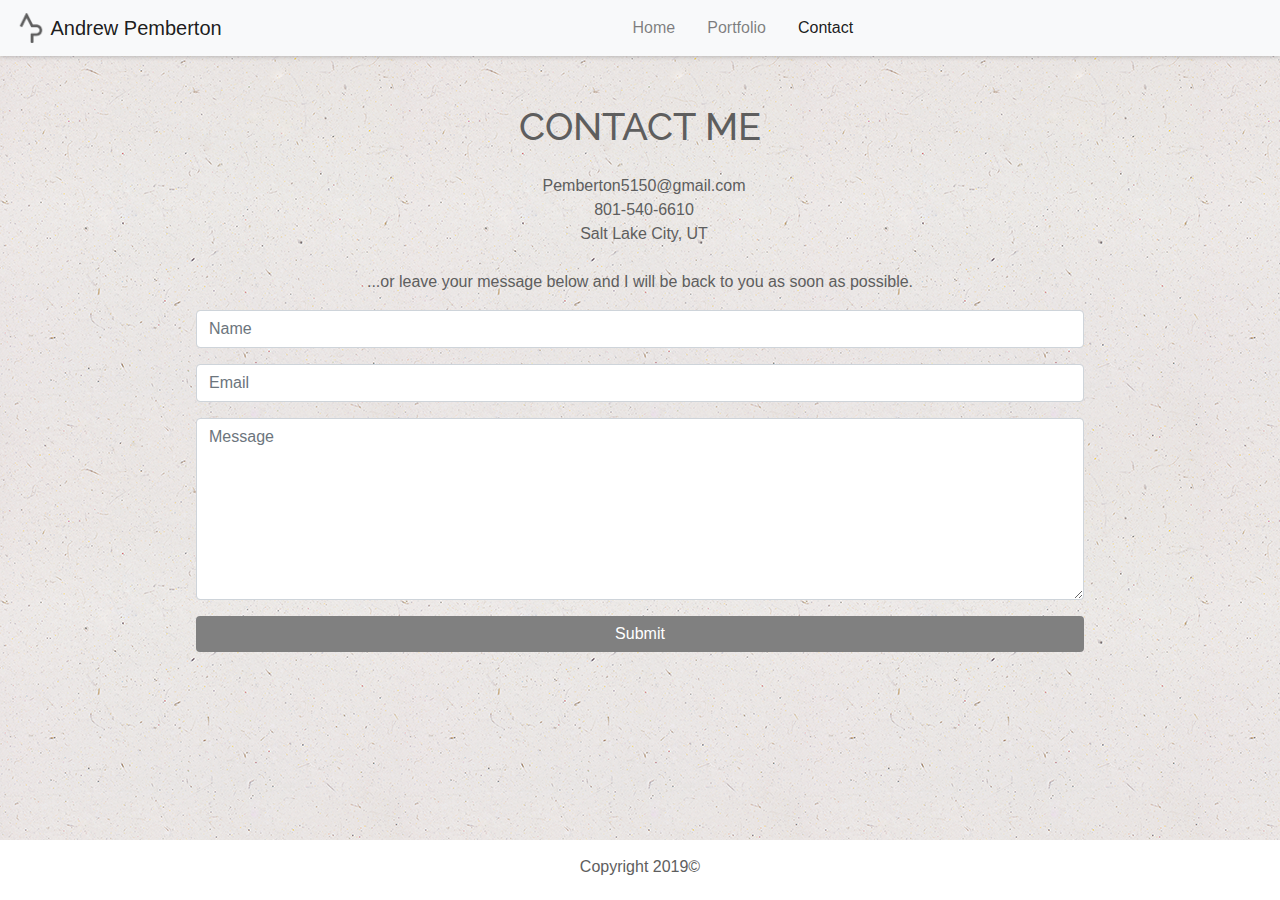
==== contact.html @ 3ea1a40b "responsive portfolio with media quries" ====
<!doctype html>
<html lang="en">
  <head>
    <title>Andrew Pemberton's Portfolio</title>
    <!-- Required meta tags -->
    <meta charset="utf-8">
    <meta name="viewport" content="width=device-width, initial-scale=1, shrink-to-fit=no">

    <!-- Bootstrap CSS -->
    <link rel="stylesheet" type="text/css" href="reset.css" >
    <link rel="stylesheet" href="https://stackpath.bootstrapcdn.com/bootstrap/4.3.1/css/bootstrap.min.css" integrity="sha384-ggOyR0iXCbMQv3Xipma34MD+dH/1fQ784/j6cY/iJTQUOhcWr7x9JvoRxT2MZw1T" crossorigin="anonymous">
    <link rel="stylesheet" type="text/css" href="style.css" >
    <link href="https://fonts.googleapis.com/css?family=Raleway:900&display=swap" rel="stylesheet">
    </head>
  <body>

    <!--Hidden until Media 640px-->
    <div class="container" id="hdn-hdr">
      <div class="row">
        <div class="col-md-12">
          <img src="logo.png" alt="Andrew Leigh Pemberton Logo" width="40" height="40">
          <h1>ANDREW PEMBERTON</h1>
      </a>
        </div>
      </div>
    </div>

    <!--Nav Bar-->
    <nav class="navbar navbar-expand-lg navbar-light bg-light">
      <a class="navbar-brand" href="index.html">
        <img src="logo.png" alt="Andrew Leigh Pemberton Logo" width="30" height="30" class="d-inline-block align-top">
        Andrew Pemberton
      </a>
      <button class="navbar-toggler" type="button" data-toggle="collapse" data-target="#navbarNav" aria-controls="navbarNav" aria-expanded="false" aria-label="Toggle navigation">
        <span class="navbar-toggler-icon"></span>
      </button>
      <div class="collapse navbar-collapse" id="navbarNav">
        <ul class="navbar-nav">
          <li class="nav-item">
            <a class="nav-link" href="index.html">Home</a>
          </li>
          <li class="nav-item">
            <a class="nav-link" href="portfolio.html">Portfolio</a>
          </li>
          <li class="nav-item  active">
            <a class="nav-link" href="contact.html">Contact <span class="sr-only">(current)</span></a>
          </li>
        </ul>
      </div>
    </nav>
    </div>

    <!--Contact Form-->
    <section class="resume-section p-4 p-lg-5 text-center" id="contact">
        <div class="my-auto">
          <h1 class="mb-4">CONTACT ME</h1>

          <ul class="fa-ul mb-4 ml-0">
            <li id="mail-address">

                <i class="fas fa-envelope-open mr-2 contact-icons"></i
                >Pemberton5150@gmail.com</a
              >
            </li>
            <li>
              <i class="fas fa-mobile-alt mr-2 contact-icons"></i>801-540-6610
            </li>
            <li>
              <i class="fas fa-map-marker-alt mr-2 contact-icons"></i>Salt Lake City, UT
            </li>
          </ul>

          <p>
            ...or leave your message below and I will be back to you as soon as
            possible.
          </p>

          <form
            class="contact-form d-flex flex-column align-items-center"
            action="#"
            method="POST"
          >
            <div class="form-group w-75">
              <input
                type="name"
                class="form-control"
                placeholder="Name"
                name="name"
                required
              />
            </div>
            <div class="form-group w-75">
              <input
                type="email"
                class="form-control"
                placeholder="Email"
                name="name"
                required
              />
            </div>

            <div class="form-group w-75">
              <textarea
                class="form-control"
                type="text"
                placeholder="Message"
                rows="7"
                name="name"
                required
              ></textarea>
            </div>

            <button type="submit" class="btn btn-submit btn-info w-75">Submit</button>
          </form>
        </div>
      </section>

      <!-- Footer Info -->
    <div id="footer">
      <div class="container">
        <p class="footer-block">Copyright 2019©</p>
      </div>
    </div>
    <!-- Optional JavaScript -->
    <!-- jQuery first, then Popper.js, then Bootstrap JS -->
    <script src="https://code.jquery.com/jquery-3.3.1.slim.min.js" integrity="sha384-q8i/X+965DzO0rT7abK41JStQIAqVgRVzpbzo5smXKp4YfRvH+8abtTE1Pi6jizo" crossorigin="anonymous"></script>
    <script src="https://cdnjs.cloudflare.com/ajax/libs/popper.js/1.14.7/umd/popper.min.js" integrity="sha384-UO2eT0CpHqdSJQ6hJty5KVphtPhzWj9WO1clHTMGa3JDZwrnQq4sF86dIHNDz0W1" crossorigin="anonymous"></script>
    <script src="https://stackpath.bootstrapcdn.com/bootstrap/4.3.1/js/bootstrap.min.js" integrity="sha384-JjSmVgyd0p3pXB1rRibZUAYoIIy6OrQ6VrjIEaFf/nJGzIxFDsf4x0xIM+B07jRM" crossorigin="anonymous"></script>
  </body>
</html>
---- style.css ----
body {
  padding: 0;
  margin: 0;
  background-image: url(ep_naturalwhite.png);
  background-repeat: repeat;
  color: rgb(94, 94, 94);
}

.navbar{
  background: lightgray;
  box-shadow: 0px 0px 5px rgba(68, 68, 68, 0.4);
}

.navbar-brand{
  color: #fff;
}

.navbar-brand:hover{
  color: #000;
}

.nav-link,.nav-brand{
  color: #dddddd;
  cursor: pointer;
}

.nav-link{
  margin-right: 1em !important;
}

.nav-link:hover{
  color: #000;
}

.navbar-collapse {
  justify-content: center;
}

.nav-item {
  margin: 0px;
  padding: 0;

}

h1{
  font-family: 'Raleway', sans-serif;
  font-size: 3vw;
}

.row{
margin: 40px;
}

#btm-padding{
  padding-bottom: 60px ;
}

.profile-image{
  box-shadow: 0px 0px 20px rgba(68, 68, 68, 0.6);
}

#footer {
  bottom: 0px;
  width: 100%;
  position: fixed;
  height: 60px;
  background-color: #fff;
  align-content: center;
}

.footer-block {
  text-align: center;
  padding: 15px;
}

.container{
  align-content: center;
}

.btn{
  background-color: gray;
  border: 0px;
}

.btn:hover{
  background-color: rgb(94, 94, 94);
  border: 0px;
}

#bullets {
  list-style-type: disc !important;
  padding-left: 1em;
  margin-left: 40px;
  
}

#portfolio-img{
  margin: 20px 0;
  box-shadow: 0px 0px 20px rgba(68, 68, 68, 0.6);
}

#hdn-hdr{
  display: none;
}

#prt-1{
  display: none;
}

#text-about-me{
  padding-top: 20px;
}

@media screen and (max-width: 980px){
  #hdn-hdr{
    display: none;
  }
}

@media screen and (max-width: 768px){
  #hdn-hdr{
    display: none;
  }
  #prt-1{
    display: block;
  }
  #prt-3{
    display: none;
  }
  h1{
    text-align: center;
    font-size: 5vw;
  }
}

@media screen and (max-width: 640px){
  .navbar-brand{
    display: none;
  }
  #hdn-hdr{
    display: block;
    background-color ;
    width: auto;
    text-align: center;
    font-size: 6.4vw;
  }
  #prt-1{
    display: block;
  }
  #prt-3{
    display: none;
  }
}
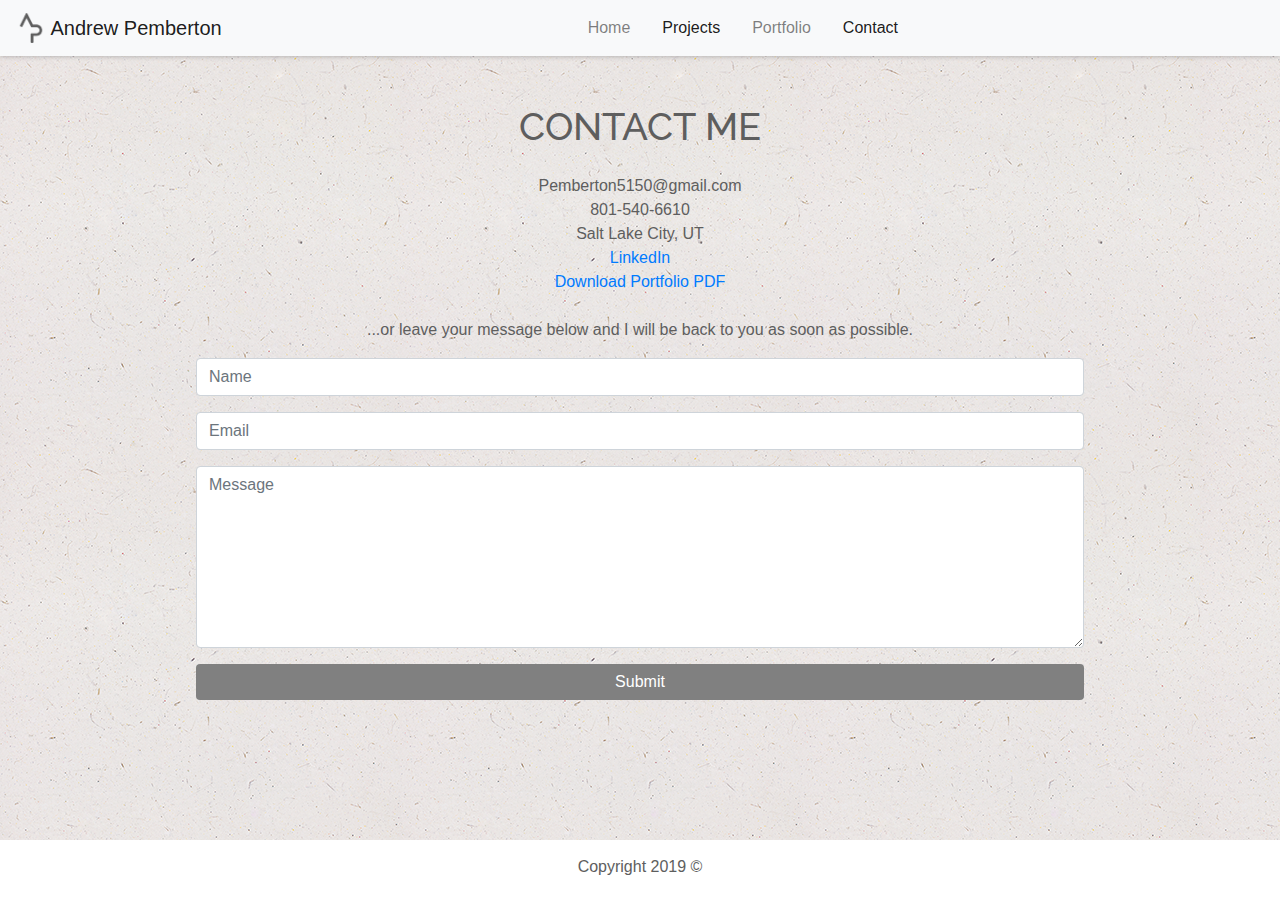
==== commit b7fe860e: "updated resume link" ====
--- a/contact.html
+++ b/contact.html
@@ -1,130 +1,121 @@
 <!doctype html>
 <html lang="en">
-  <head>
-    <title>Andrew Pemberton's Portfolio</title>
-    <!-- Required meta tags -->
-    <meta charset="utf-8">
-    <meta name="viewport" content="width=device-width, initial-scale=1, shrink-to-fit=no">
 
-    <!-- Bootstrap CSS -->
-    <link rel="stylesheet" type="text/css" href="reset.css" >
-    <link rel="stylesheet" href="https://stackpath.bootstrapcdn.com/bootstrap/4.3.1/css/bootstrap.min.css" integrity="sha384-ggOyR0iXCbMQv3Xipma34MD+dH/1fQ784/j6cY/iJTQUOhcWr7x9JvoRxT2MZw1T" crossorigin="anonymous">
-    <link rel="stylesheet" type="text/css" href="style.css" >
-    <link href="https://fonts.googleapis.com/css?family=Raleway:900&display=swap" rel="stylesheet">
-    </head>
-  <body>
+<head>
+  <title>Andrew Pemberton's Portfolio</title>
+  <!-- Required meta tags -->
+  <meta charset="utf-8">
+  <meta name="viewport" content="width=device-width, initial-scale=1, shrink-to-fit=no">
 
-    <!--Hidden until Media 640px-->
-    <div class="container" id="hdn-hdr">
-      <div class="row">
-        <div class="col-md-12">
-          <img src="logo.png" alt="Andrew Leigh Pemberton Logo" width="40" height="40">
-          <h1>ANDREW PEMBERTON</h1>
-      </a>
-        </div>
+  <!-- Bootstrap CSS -->
+  <link rel="stylesheet" type="text/css" href="reset.css">
+  <link href="https://stackpath.bootstrapcdn.com/font-awesome/4.7.0/css/font-awesome.min.css" rel="stylesheet"
+    integrity="sha384-wvfXpqpZZVQGK6TAh5PVlGOfQNHSoD2xbE+QkPxCAFlNEevoEH3Sl0sibVcOQVnN" crossorigin="anonymous">
+  <link rel="stylesheet" href="https://stackpath.bootstrapcdn.com/bootstrap/4.3.1/css/bootstrap.min.css"
+    integrity="sha384-ggOyR0iXCbMQv3Xipma34MD+dH/1fQ784/j6cY/iJTQUOhcWr7x9JvoRxT2MZw1T" crossorigin="anonymous">
+  <link href="https://fonts.googleapis.com/css?family=Raleway:900&display=swap" rel="stylesheet">
+  <link rel="stylesheet" type="text/css" href="style.css">
+</head>
+
+<body>
+
+  <!--Hidden until Media 640px-->
+  <div class="container" id="hdn-hdr">
+    <div class="row">
+      <div class="col-md-12">
+        <img src="logo.png" alt="Andrew Leigh Pemberton Logo" width="40" height="40">
+        <h1>ANDREW PEMBERTON</h1>
+        </a>
       </div>
     </div>
+  </div>
 
-    <!--Nav Bar-->
-    <nav class="navbar navbar-expand-lg navbar-light bg-light">
-      <a class="navbar-brand" href="index.html">
-        <img src="logo.png" alt="Andrew Leigh Pemberton Logo" width="30" height="30" class="d-inline-block align-top">
-        Andrew Pemberton
-      </a>
-      <button class="navbar-toggler" type="button" data-toggle="collapse" data-target="#navbarNav" aria-controls="navbarNav" aria-expanded="false" aria-label="Toggle navigation">
-        <span class="navbar-toggler-icon"></span>
-      </button>
-      <div class="collapse navbar-collapse" id="navbarNav">
-        <ul class="navbar-nav">
-          <li class="nav-item">
-            <a class="nav-link" href="index.html">Home</a>
-          </li>
-          <li class="nav-item">
-            <a class="nav-link" href="portfolio.html">Portfolio</a>
-          </li>
-          <li class="nav-item  active">
-            <a class="nav-link" href="contact.html">Contact <span class="sr-only">(current)</span></a>
-          </li>
-        </ul>
-      </div>
-    </nav>
+  <!--Nav Bar-->
+  <nav class="navbar navbar-expand-lg navbar-light bg-light">
+    <a class="navbar-brand" href="index.html">
+      <img src="logo.png" alt="Andrew Leigh Pemberton Logo" width="30" height="30" class="d-inline-block align-top">
+      Andrew Pemberton
+    </a>
+    <button class="navbar-toggler" type="button" data-toggle="collapse" data-target="#navbarNav"
+      aria-controls="navbarNav" aria-expanded="false" aria-label="Toggle navigation">
+      <span class="navbar-toggler-icon"></span>
+    </button>
+    <div class="collapse navbar-collapse" id="navbarNav">
+      <ul class="navbar-nav">
+        <li class="nav-item">
+          <a class="nav-link" href="index.html">Home</a>
+        </li>
+        <li class="nav-item active">
+          <a class="nav-link" href="projects.html">Projects</a>
+        </li>
+        <li class="nav-item">
+          <a class="nav-link" href="portfolio.html">Portfolio</a>
+        </li>
+        <li class="nav-item  active">
+          <a class="nav-link" href="contact.html">Contact <span class="sr-only">(current)</span></a>
+        </li>
+      </ul>
     </div>
+  </nav>
+  </div>
 
-    <!--Contact Form-->
-    <section class="resume-section p-4 p-lg-5 text-center" id="contact">
-        <div class="my-auto">
-          <h1 class="mb-4">CONTACT ME</h1>
+  <!--Contact Form-->
+  <section class="resume-section p-4 p-lg-5 text-center" id="contact">
+    <div class="mx-auto">
+      <h1 class="mb-4">CONTACT ME</h1>
 
-          <ul class="fa-ul mb-4 ml-0">
-            <li id="mail-address">
+      <ul class="fa-ul mb-4 ml-0">
+        <li id="mail-address">
 
-                <i class="fas fa-envelope-open mr-2 contact-icons"></i
-                >Pemberton5150@gmail.com</a
-              >
-            </li>
-            <li>
-              <i class="fas fa-mobile-alt mr-2 contact-icons"></i>801-540-6610
-            </li>
-            <li>
-              <i class="fas fa-map-marker-alt mr-2 contact-icons"></i>Salt Lake City, UT
-            </li>
-          </ul>
+          <i class=""></i>Pemberton5150@gmail.com</a>
+        </li>
+        <li>
+          <i class=""></i>801-540-6610
+        </li>
+        <li>
+          <i class=""></i>Salt Lake City, UT
+        </li>
+        <li>
+          <i class=""></i><a href="https://www.linkedin.com/in/andrew-pemberton-36909080/">LinkedIn</a>
+        </li>
+        <li>
+          <i class=""></i><a href="Andrew_Pemberton_Resume.pdf">Download Portfolio PDF</a>
+        </li>
+      </ul>
 
-          <p>
-            ...or leave your message below and I will be back to you as soon as
-            possible.
-          </p>
+      <p>
+        ...or leave your message below and I will be back to you as soon as
+        possible.
+      </p>
 
-          <form
-            class="contact-form d-flex flex-column align-items-center"
-            action="#"
-            method="POST"
-          >
-            <div class="form-group w-75">
-              <input
-                type="name"
-                class="form-control"
-                placeholder="Name"
-                name="name"
-                required
-              />
-            </div>
-            <div class="form-group w-75">
-              <input
-                type="email"
-                class="form-control"
-                placeholder="Email"
-                name="name"
-                required
-              />
-            </div>
+      <form class="contact-form d-flex flex-column align-items-center" action="#" method="POST">
+        <div class="form-group w-75">
+          <input type="name" class="form-control" placeholder="Name" name="name" required />
+        </div>
+        <div class="form-group w-75">
+          <input type="email" class="form-control" placeholder="Email" name="name" required />
+        </div>
 
-            <div class="form-group w-75">
-              <textarea
-                class="form-control"
-                type="text"
-                placeholder="Message"
-                rows="7"
-                name="name"
-                required
-              ></textarea>
-            </div>
+        <div class="form-group w-75">
+          <textarea class="form-control" type="text" placeholder="Message" rows="7" name="name" required></textarea>
+        </div>
 
-            <button type="submit" class="btn btn-submit btn-info w-75">Submit</button>
-          </form>
-        </div>
-      </section>
+        <button type="submit" class="btn btn-submit btn-info w-75">Submit</button>
+      </form>
+    </div>
+  </section>
 
-      <!-- Footer Info -->
-    <div id="footer">
-      <div class="container">
-        <p class="footer-block">Copyright 2019©</p>
-      </div>
+  <!-- Footer Info -->
+  <div id="footer">
+    <div class="container">
+      <p class="footer-block">Copyright 2019 ©</p>
     </div>
-    <!-- Optional JavaScript -->
-    <!-- jQuery first, then Popper.js, then Bootstrap JS -->
-    <script src="https://code.jquery.com/jquery-3.3.1.slim.min.js" integrity="sha384-q8i/X+965DzO0rT7abK41JStQIAqVgRVzpbzo5smXKp4YfRvH+8abtTE1Pi6jizo" crossorigin="anonymous"></script>
-    <script src="https://cdnjs.cloudflare.com/ajax/libs/popper.js/1.14.7/umd/popper.min.js" integrity="sha384-UO2eT0CpHqdSJQ6hJty5KVphtPhzWj9WO1clHTMGa3JDZwrnQq4sF86dIHNDz0W1" crossorigin="anonymous"></script>
-    <script src="https://stackpath.bootstrapcdn.com/bootstrap/4.3.1/js/bootstrap.min.js" integrity="sha384-JjSmVgyd0p3pXB1rRibZUAYoIIy6OrQ6VrjIEaFf/nJGzIxFDsf4x0xIM+B07jRM" crossorigin="anonymous"></script>
-  </body>
+  </div>
+  <!-- Optional JavaScript -->
+  <!-- jQuery first, then Popper.js, then Bootstrap JS -->
+  <!-- <script src="https://code.jquery.com/jquery-3.3.1.slim.min.js" integrity="sha384-q8i/X+965DzO0rT7abK41JStQIAqVgRVzpbzo5smXKp4YfRvH+8abtTE1Pi6jizo" crossorigin="anonymous"></script> -->
+  <!-- <script src="https://cdnjs.cloudflare.com/ajax/libs/popper.js/1.14.7/umd/popper.min.js" integrity="sha384-UO2eT0CpHqdSJQ6hJty5KVphtPhzWj9WO1clHTMGa3JDZwrnQq4sF86dIHNDz0W1" crossorigin="anonymous"></script> -->
+  <!-- <script src="https://stackpath.bootstrapcdn.com/bootstrap/4.3.1/js/bootstrap.min.js" integrity="sha384-JjSmVgyd0p3pXB1rRibZUAYoIIy6OrQ6VrjIEaFf/nJGzIxFDsf4x0xIM+B07jRM" crossorigin="anonymous"></script> -->
+</body>
+
 </html>--- a/style.css
+++ b/style.css
@@ -140,7 +140,6 @@
   }
   #hdn-hdr{
     display: block;
-    background-color ;
     width: auto;
     text-align: center;
     font-size: 6.4vw;
@@ -151,4 +150,10 @@
   #prt-3{
     display: none;
   }
+}
+.project-text{
+  text-align: center;
+  font-size: 12px;
+  margin-top: -10px;
+  font-weight: bolder;
 }